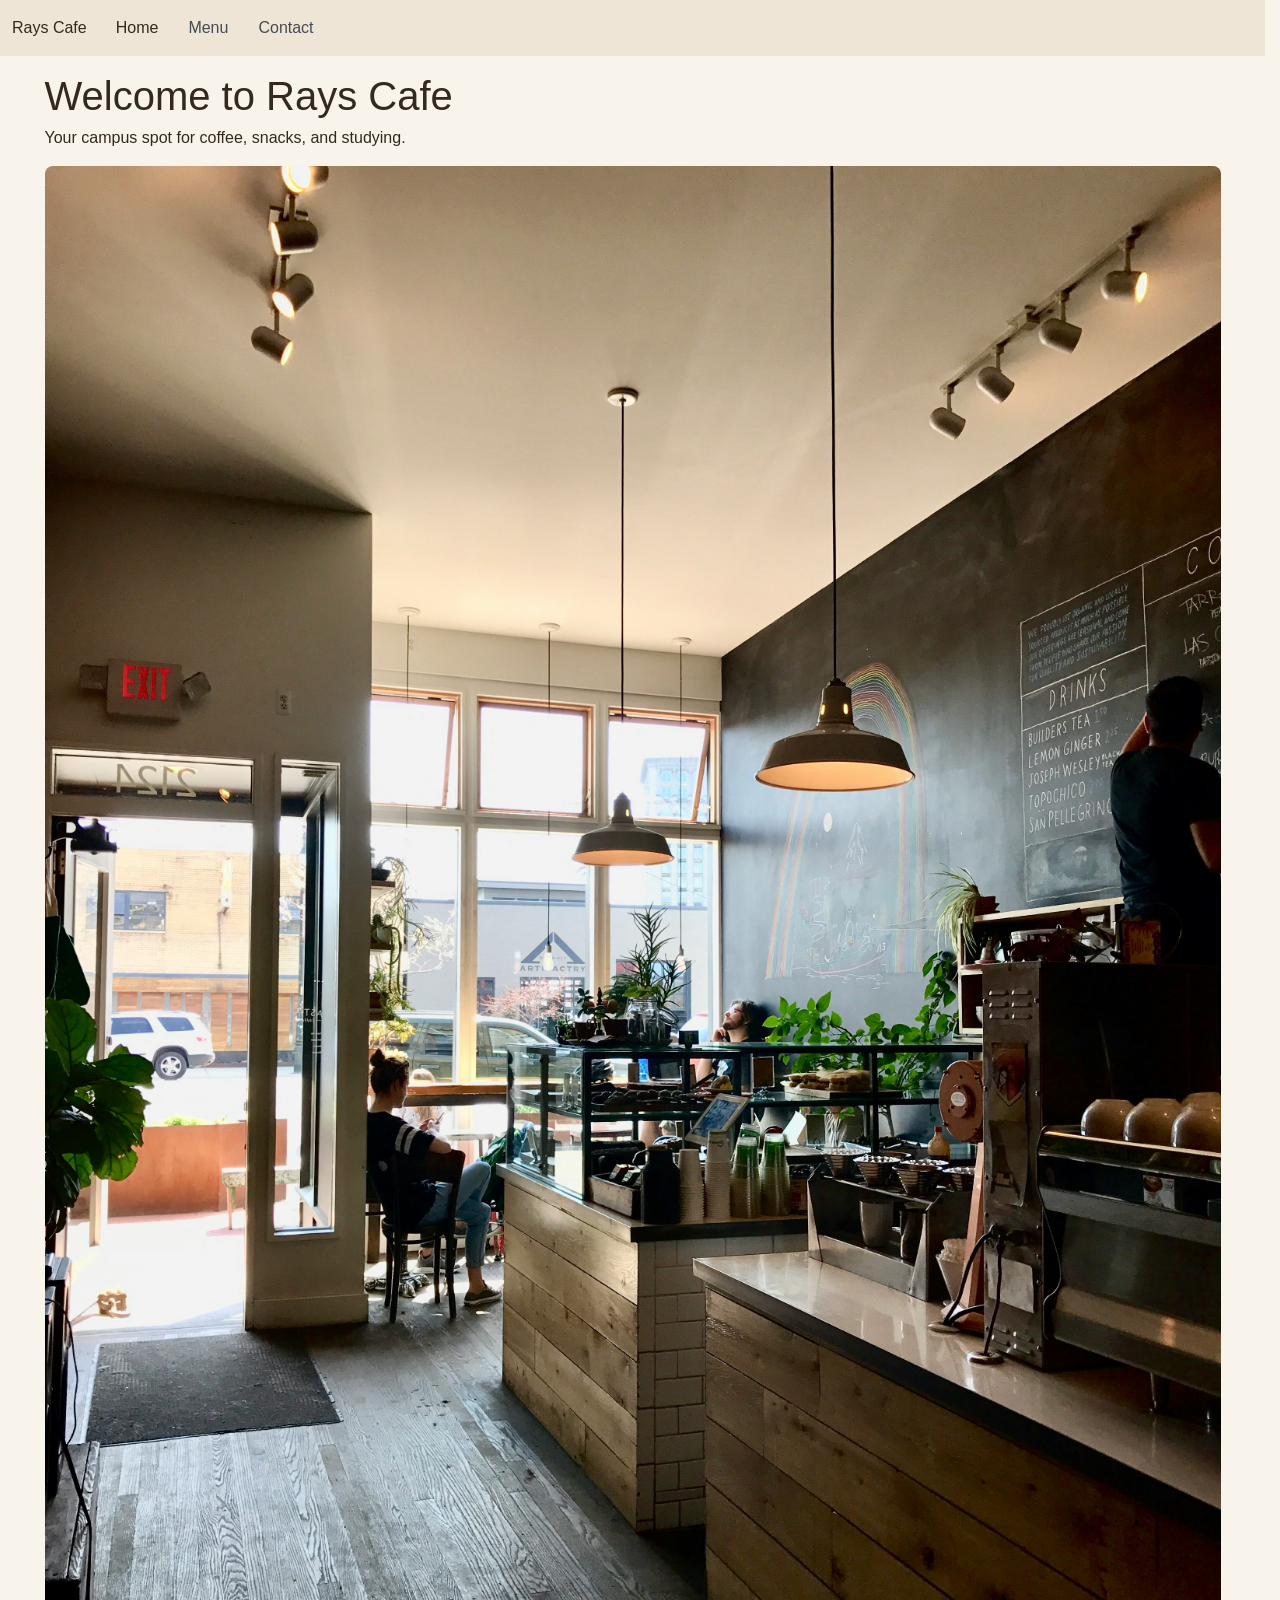
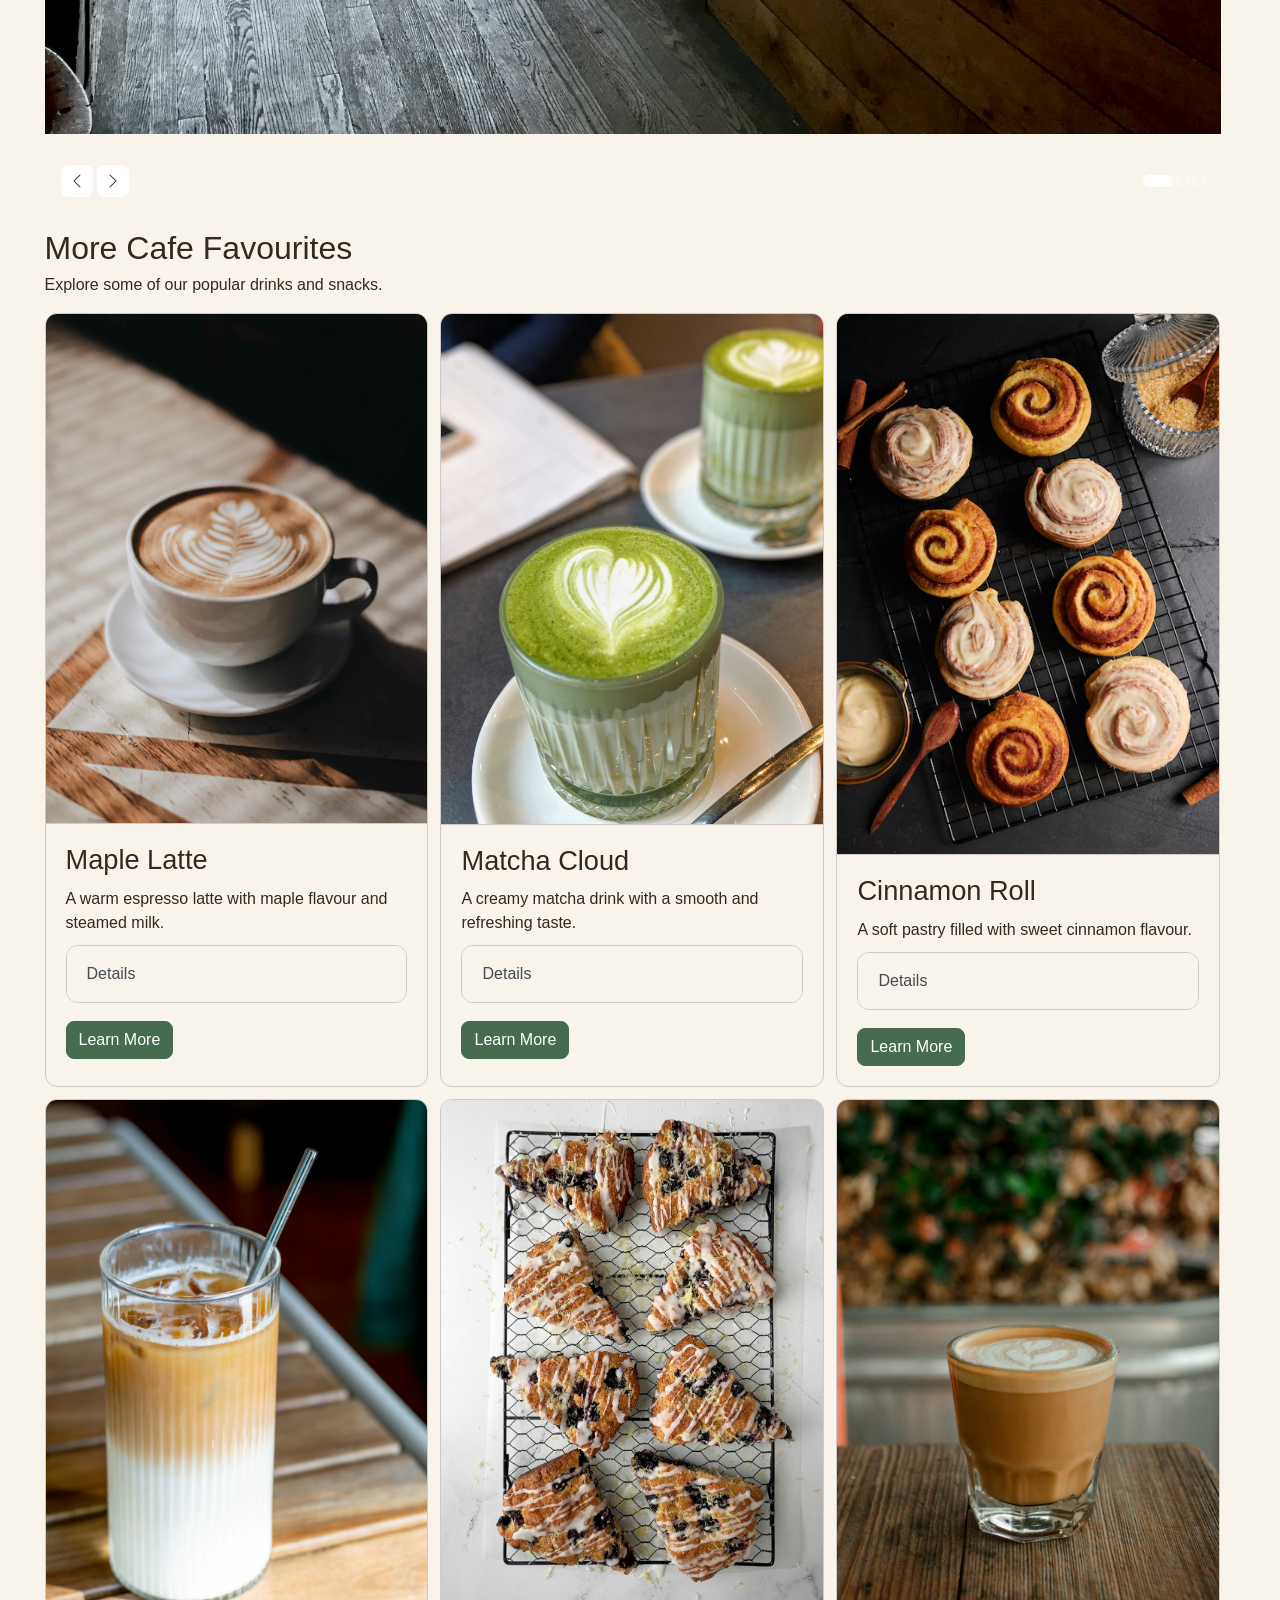
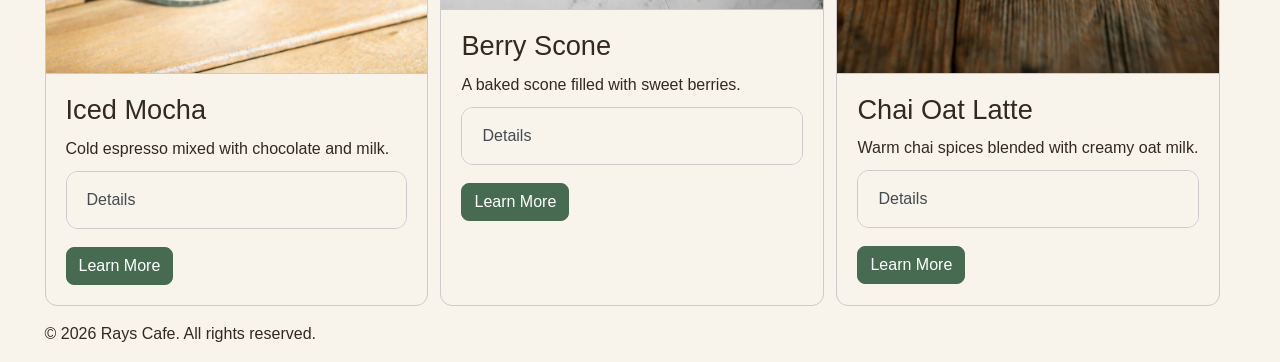
==== index.html @ f1d8e799 "Build Campus Cafe Lab 6 website" ====
<!DOCTYPE html>
<html lang="en">

<head>
    <meta charset="UTF-8">
    <meta name="viewport" content="width=device-width, initial-scale=1.0">
    <title>Home | Rays Cafe</title>

    <link rel="stylesheet" href="css/bootstrap.min.css">
    <link rel="stylesheet" href="css/style.css">
    <script type="module" src="js/bootstrap.bundle.min.js"></script>
</head>

<body>

    <nav class="navbar md:navbar-expand bg-1 fg-2">
        <div class="container-fluid">

            <a class="navbar-brand" href="index.html">Rays Cafe</a>

            <button class="btn-icon navbar-toggler" type="button"
                data-bs-toggle="drawer"
                data-bs-target="#navbarMenu"
                aria-controls="navbarMenu"
                aria-expanded="false"
                aria-label="Toggle navigation">
                <span class="navbar-toggler-icon" aria-hidden="true"></span>
            </button>

            <dialog class="drawer drawer-end" tabindex="-1"
                id="navbarMenu" aria-labelledby="navbarMenuLabel">

                <div class="drawer-header">
                    <h2 class="drawer-title" id="navbarMenuLabel">Rays Cafe</h2>
                    <button type="button" class="btn-close"
                        data-bs-dismiss="drawer" aria-label="Close"></button>
                </div>

                <div class="drawer-body">
                    <ul class="navbar-nav me-auto mb-2 md:mb-0">

                        <li class="nav-item">
                            <a class="nav-link active" aria-current="page"
                                href="index.html">Home</a>
                        </li>

                        <li class="nav-item">
                            <a class="nav-link" href="#menu">Menu</a>
                        </li>

                        <li class="nav-item">
                            <a class="nav-link" href="contact.html">Contact</a>
                        </li>

                    </ul>
                </div>
            </dialog>
        </div>
    </nav>

    <main>

        <div class="container mt-5">
            <h1>Welcome to Rays Cafe</h1>
            <p>Your campus spot for coffee, snacks, and studying.</p>

            <div id="carouselExample" class="carousel carousel-overlay slide">

                <div class="carousel-inner rounded-5">

                    <div class="carousel-item active">
                        <img src="images/interiorcafe.jpg"
                            class="d-block w-100"
                            alt="Cozy cafe interior with wooden counters and large windows">
                    </div>

                    <div class="carousel-item">
                        <img src="images/smoothcoffe.jpg"
                            class="d-block w-100"
                            alt="Hot latte with leaf-shaped milk foam art">
                    </div>

                    <div class="carousel-item">
                        <img src="images/interior2.jpeg"
                            class="d-block w-100"
                            alt="interior2">
                    </div>

                </div>

                <div class="carousel-overlay-controls">
                    <div>
                        <button class="btn-icon btn-sm" type="button"
                            data-bs-target="#carouselExample"
                            data-bs-slide="prev">
                            <span class="carousel-icon-prev" aria-hidden="true"></span>
                            <span class="visually-hidden">Previous</span>
                        </button>

                        <button class="btn-icon btn-sm" type="button"
                            data-bs-target="#carouselExample"
                            data-bs-slide="next">
                            <span class="carousel-icon-next" aria-hidden="true"></span>
                            <span class="visually-hidden">Next</span>
                        </button>
                    </div>

                    <div class="carousel-indicators">
                        <button type="button"
                            data-bs-target="#carouselExample"
                            data-bs-slide-to="0"
                            class="active"
                            aria-current="true"
                            aria-label="Slide 1"></button>

                        <button type="button"
                            data-bs-target="#carouselExample"
                            data-bs-slide-to="1"
                            aria-label="Slide 2"></button>

                        <button type="button"
                            data-bs-target="#carouselExample"
                            data-bs-slide-to="2"
                            aria-label="Slide 3"></button>
                    </div>
                </div>
            </div>
        </div>

        <div class="container mt-5" id="menu">

            <h2>More Cafe Favourites</h2>
            <p>Explore some of our popular drinks and snacks.</p>

            <div class="row g-4">

                <div class="col-12 md:col-6 lg:col-4">
                    <section class="card h-100">

                        <img src="images/smoothcoffe.jpg"
                            class="card-img-top"
                            alt="Hot latte with leaf-shaped milk foam art">

                        <div class="card-body">
                            <h3 class="card-title">Maple Latte</h3>

                            <p class="card-text">
                                A warm espresso latte with maple flavour
                                and steamed milk.
                            </p>

                            <div class="accordion">
                                <details class="accordion-item">
                                    <summary class="accordion-header">
                                        Details
                                    </summary>
                                    <div class="accordion-body">
                                        Made with espresso, steamed milk,
                                        and a touch of maple sweetness.
                                    </div>
                                </details>
                            </div>

                            <button type="button"
                                class="btn-solid theme-primary mt-3"
                                data-bs-toggle="dialog"
                                data-bs-target="#dialog1">
                                Learn More
                            </button>

                            <dialog class="dialog" id="dialog1"
                                aria-labelledby="dialogTitle1">

                                <div class="dialog-header">
                                    <h4 class="dialog-title"
                                        id="dialogTitle1">Maple Latte</h4>

                                    <button type="button" class="btn-close"
                                        data-bs-dismiss="dialog"
                                        aria-label="Close"></button>
                                </div>

                                <div class="dialog-body">
                                    <p>
                                        A smooth coffee with maple flavour,
                                        perfect for a study break.
                                    </p>
                                </div>

                                <div class="dialog-footer">
                                    <button type="button"
                                        class="btn-solid theme-primary"
                                        data-bs-dismiss="dialog">
                                        Close
                                    </button>
                                </div>
                            </dialog>
                        </div>
                    </section>
                </div>

                <div class="col-12 md:col-6 lg:col-4">
                    <section class="card h-100">

                        <img src="images/matcha.jpg"
                            class="card-img-top"
                            alt="Two glasses of green matcha latte with foam art">

                        <div class="card-body">
                            <h3 class="card-title">Matcha Cloud</h3>

                            <p class="card-text">
                                A creamy matcha drink with a smooth
                                and refreshing taste.
                            </p>

                            <div class="accordion">
                                <details class="accordion-item">
                                    <summary class="accordion-header">
                                        Details
                                    </summary>
                                    <div class="accordion-body">
                                        Matcha powder mixed with milk
                                        for a smooth green tea drink.
                                    </div>
                                </details>
                            </div>

                            <button type="button"
                                class="btn-solid theme-primary mt-3"
                                data-bs-toggle="dialog"
                                data-bs-target="#dialog2">
                                Learn More
                            </button>

                            <dialog class="dialog" id="dialog2"
                                aria-labelledby="dialogTitle2">

                                <div class="dialog-header">
                                    <h4 class="dialog-title"
                                        id="dialogTitle2">Matcha Cloud</h4>

                                    <button type="button" class="btn-close"
                                        data-bs-dismiss="dialog"
                                        aria-label="Close"></button>
                                </div>

                                <div class="dialog-body">
                                    <p>
                                        A refreshing green tea drink for
                                        students who enjoy matcha.
                                    </p>
                                </div>

                                <div class="dialog-footer">
                                    <button type="button"
                                        class="btn-solid theme-primary"
                                        data-bs-dismiss="dialog">
                                        Close
                                    </button>
                                </div>
                            </dialog>
                        </div>
                    </section>
                </div>

                <div class="col-12 md:col-6 lg:col-4">
                    <section class="card h-100">

                        <img src="images/cinnamon.jpg"
                            class="card-img-top"
                            alt="Glazed cinnamon roll on a dark plate">

                        <div class="card-body">
                            <h3 class="card-title">Cinnamon Roll</h3>

                            <p class="card-text">
                                A soft pastry filled with sweet
                                cinnamon flavour.
                            </p>

                            <div class="accordion">
                                <details class="accordion-item">
                                    <summary class="accordion-header">
                                        Details
                                    </summary>
                                    <div class="accordion-body">
                                        A freshly baked cinnamon roll
                                        that goes well with coffee.
                                    </div>
                                </details>
                            </div>

                            <button type="button"
                                class="btn-solid theme-primary mt-3"
                                data-bs-toggle="dialog"
                                data-bs-target="#dialog3">
                                Learn More
                            </button>

                            <dialog class="dialog" id="dialog3"
                                aria-labelledby="dialogTitle3">

                                <div class="dialog-header">
                                    <h4 class="dialog-title"
                                        id="dialogTitle3">Cinnamon Roll</h4>

                                    <button type="button" class="btn-close"
                                        data-bs-dismiss="dialog"
                                        aria-label="Close"></button>
                                </div>

                                <div class="dialog-body">
                                    <p>
                                        A sweet bakery treat with soft
                                        dough and cinnamon sugar.
                                    </p>
                                </div>

                                <div class="dialog-footer">
                                    <button type="button"
                                        class="btn-solid theme-primary"
                                        data-bs-dismiss="dialog">
                                        Close
                                    </button>
                                </div>
                            </dialog>
                        </div>
                    </section>
                </div>

                <div class="col-12 md:col-6 lg:col-4">
                    <section class="card h-100">

                        <img src="images/coffecold.jpg"
                            class="card-img-top"
                            alt="Iced coffee with milk in a tall glass">

                        <div class="card-body">
                            <h3 class="card-title">Iced Mocha</h3>

                            <p class="card-text">
                                Cold espresso mixed with chocolate
                                and milk.
                            </p>

                            <div class="accordion">
                                <details class="accordion-item">
                                    <summary class="accordion-header">
                                        Details
                                    </summary>
                                    <div class="accordion-body">
                                        A chilled coffee drink made with
                                        espresso, chocolate, and ice.
                                    </div>
                                </details>
                            </div>

                            <button type="button"
                                class="btn-solid theme-primary mt-3"
                                data-bs-toggle="dialog"
                                data-bs-target="#dialog4">
                                Learn More
                            </button>

                            <dialog class="dialog" id="dialog4"
                                aria-labelledby="dialogTitle4">

                                <div class="dialog-header">
                                    <h4 class="dialog-title"
                                        id="dialogTitle4">Iced Mocha</h4>

                                    <button type="button" class="btn-close"
                                        data-bs-dismiss="dialog"
                                        aria-label="Close"></button>
                                </div>

                                <div class="dialog-body">
                                    <p>
                                        A cold chocolate coffee drink
                                        for an afternoon break.
                                    </p>
                                </div>

                                <div class="dialog-footer">
                                    <button type="button"
                                        class="btn-solid theme-primary"
                                        data-bs-dismiss="dialog">
                                        Close
                                    </button>
                                </div>
                            </dialog>
                        </div>
                    </section>
                </div>

                <div class="col-12 md:col-6 lg:col-4">
                    <section class="card h-100">

                        <img src="images/scone.jpg"
                            class="card-img-top"
                            alt="Berry scones with icing on a cooling rack">

                        <div class="card-body">
                            <h3 class="card-title">Berry Scone</h3>

                            <p class="card-text">
                                A baked scone filled with sweet berries.
                            </p>

                            <div class="accordion">
                                <details class="accordion-item">
                                    <summary class="accordion-header">
                                        Details
                                    </summary>
                                    <div class="accordion-body">
                                        A soft pastry baked with mixed
                                        berries and a golden top.
                                    </div>
                                </details>
                            </div>

                            <button type="button"
                                class="btn-solid theme-primary mt-3"
                                data-bs-toggle="dialog"
                                data-bs-target="#dialog5">
                                Learn More
                            </button>

                            <dialog class="dialog" id="dialog5"
                                aria-labelledby="dialogTitle5">

                                <div class="dialog-header">
                                    <h4 class="dialog-title"
                                        id="dialogTitle5">Berry Scone</h4>

                                    <button type="button" class="btn-close"
                                        data-bs-dismiss="dialog"
                                        aria-label="Close"></button>
                                </div>

                                <div class="dialog-body">
                                    <p>
                                        A delicious berry pastry that
                                        pairs well with hot drinks.
                                    </p>
                                </div>

                                <div class="dialog-footer">
                                    <button type="button"
                                        class="btn-solid theme-primary"
                                        data-bs-dismiss="dialog">
                                        Close
                                    </button>
                                </div>
                            </dialog>
                        </div>
                    </section>
                </div>

                <div class="col-12 md:col-6 lg:col-4">
                    <section class="card h-100">

                        <img src="images/chai.jpg"
                            class="card-img-top"
                            alt="Small glass of hot latte with milk foam art">

                        <div class="card-body">
                            <h3 class="card-title">Chai Oat Latte</h3>

                            <p class="card-text">
                                Warm chai spices blended with
                                creamy oat milk.
                            </p>

                            <div class="accordion">
                                <details class="accordion-item">
                                    <summary class="accordion-header">
                                        Details
                                    </summary>
                                    <div class="accordion-body">
                                        A comforting hot drink made with
                                        chai spices and oat milk.
                                    </div>
                                </details>
                            </div>

                            <button type="button"
                                class="btn-solid theme-primary mt-3"
                                data-bs-toggle="dialog"
                                data-bs-target="#dialog6">
                                Learn More
                            </button>

                            <dialog class="dialog" id="dialog6"
                                aria-labelledby="dialogTitle6">

                                <div class="dialog-header">
                                    <h4 class="dialog-title"
                                        id="dialogTitle6">Chai Oat Latte</h4>

                                    <button type="button" class="btn-close"
                                        data-bs-dismiss="dialog"
                                        aria-label="Close"></button>
                                </div>

                                <div class="dialog-body">
                                    <p>
                                        A warm spiced drink that is
                                        great for cold campus mornings.
                                    </p>
                                </div>

                                <div class="dialog-footer">
                                    <button type="button"
                                        class="btn-solid theme-primary"
                                        data-bs-dismiss="dialog">
                                        Close
                                    </button>
                                </div>
                            </dialog>
                        </div>
                    </section>
                </div>

            </div>
        </div>
    </main>

    <footer class="container mt-5">
        <p>&copy; 2026 Rays Cafe. All rights reserved.</p>
    </footer>

</body>
</html>
---- css/style.css ----
:root {
    color-scheme: light;

    --bs-bg-body: #f8f3eb;
    --bs-bg-1: #efe5d7;
    --bs-bg-2: #ffffff;

    --bs-fg-body: #33291f;

    --bs-primary-base: #476b50;
    --bs-primary-bg: #476b50;
    --bs-primary-fg: #476b50;
    --bs-primary-contrast: #ffffff;
}

.btn-solid.theme-primary {
    --bs-btn-bg: #476b50;
    --bs-btn-color: #ffffff;
    --bs-btn-border-color: #476b50;
}
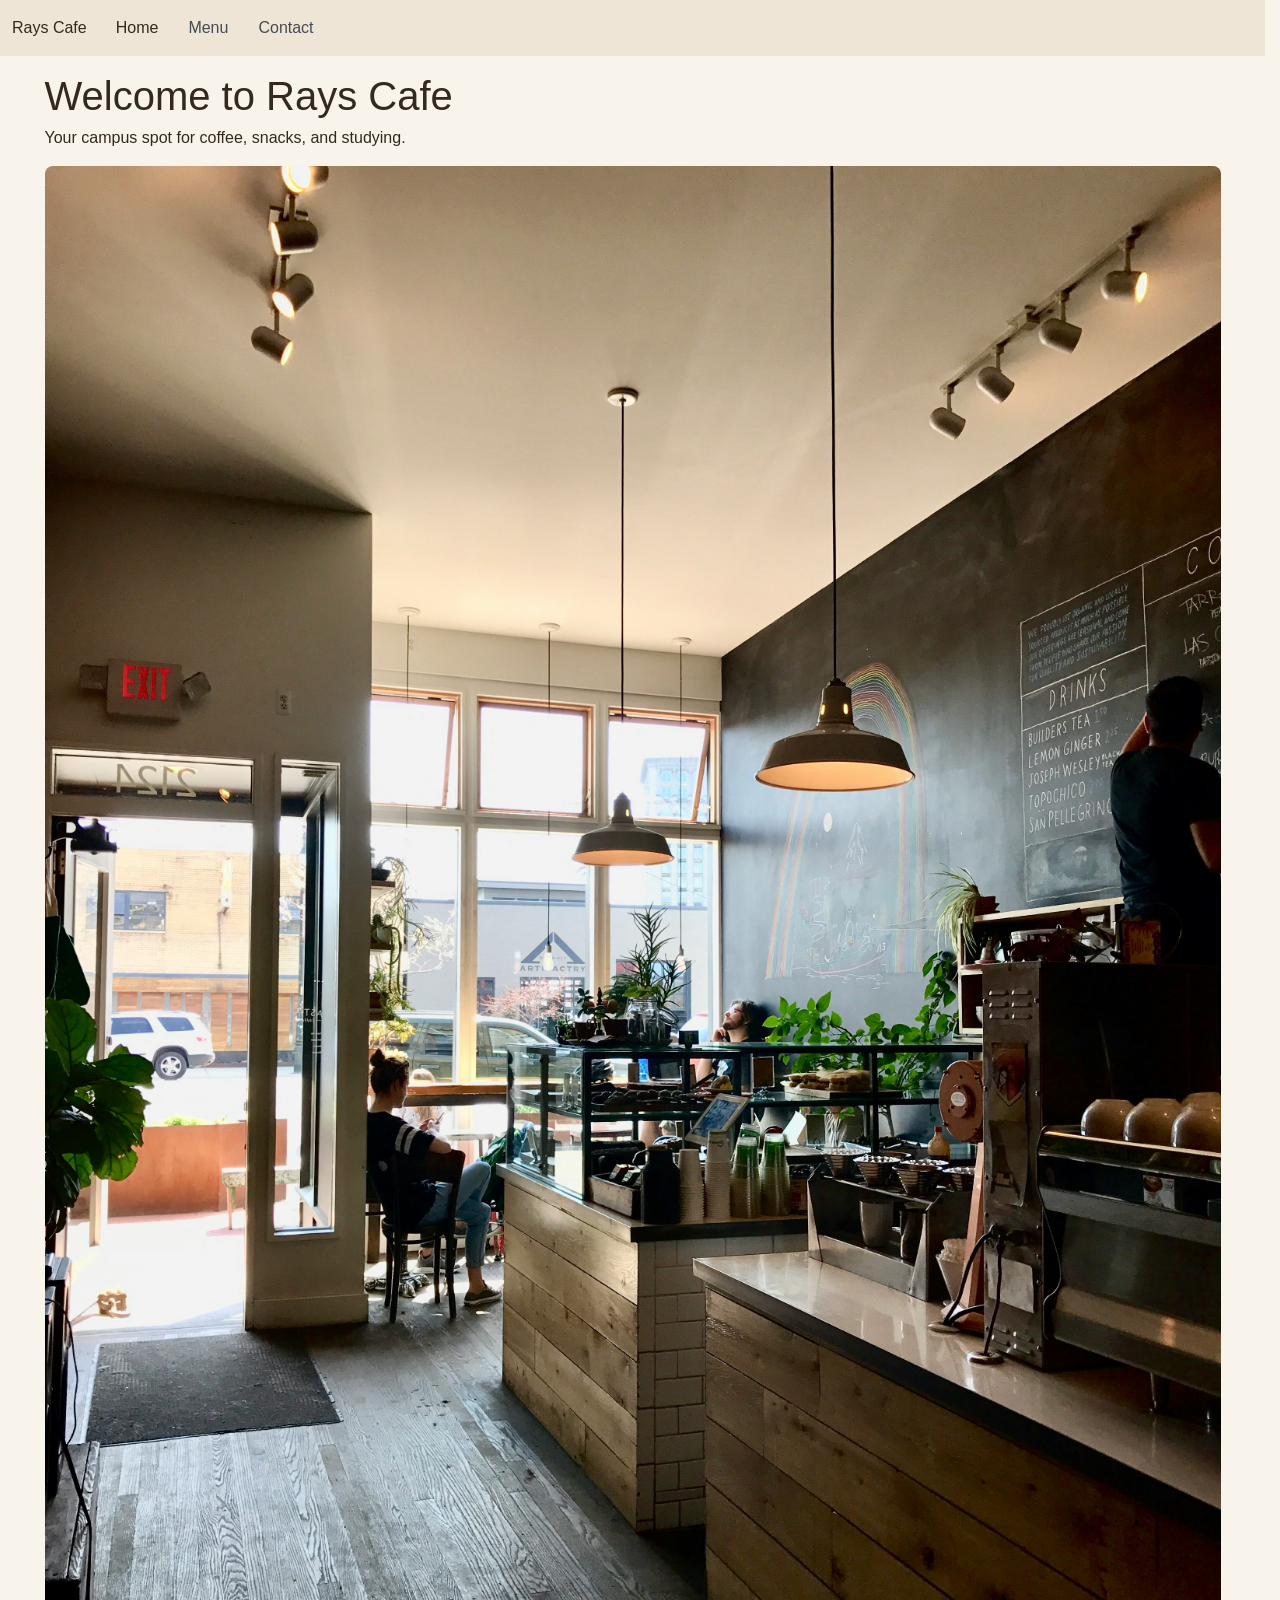
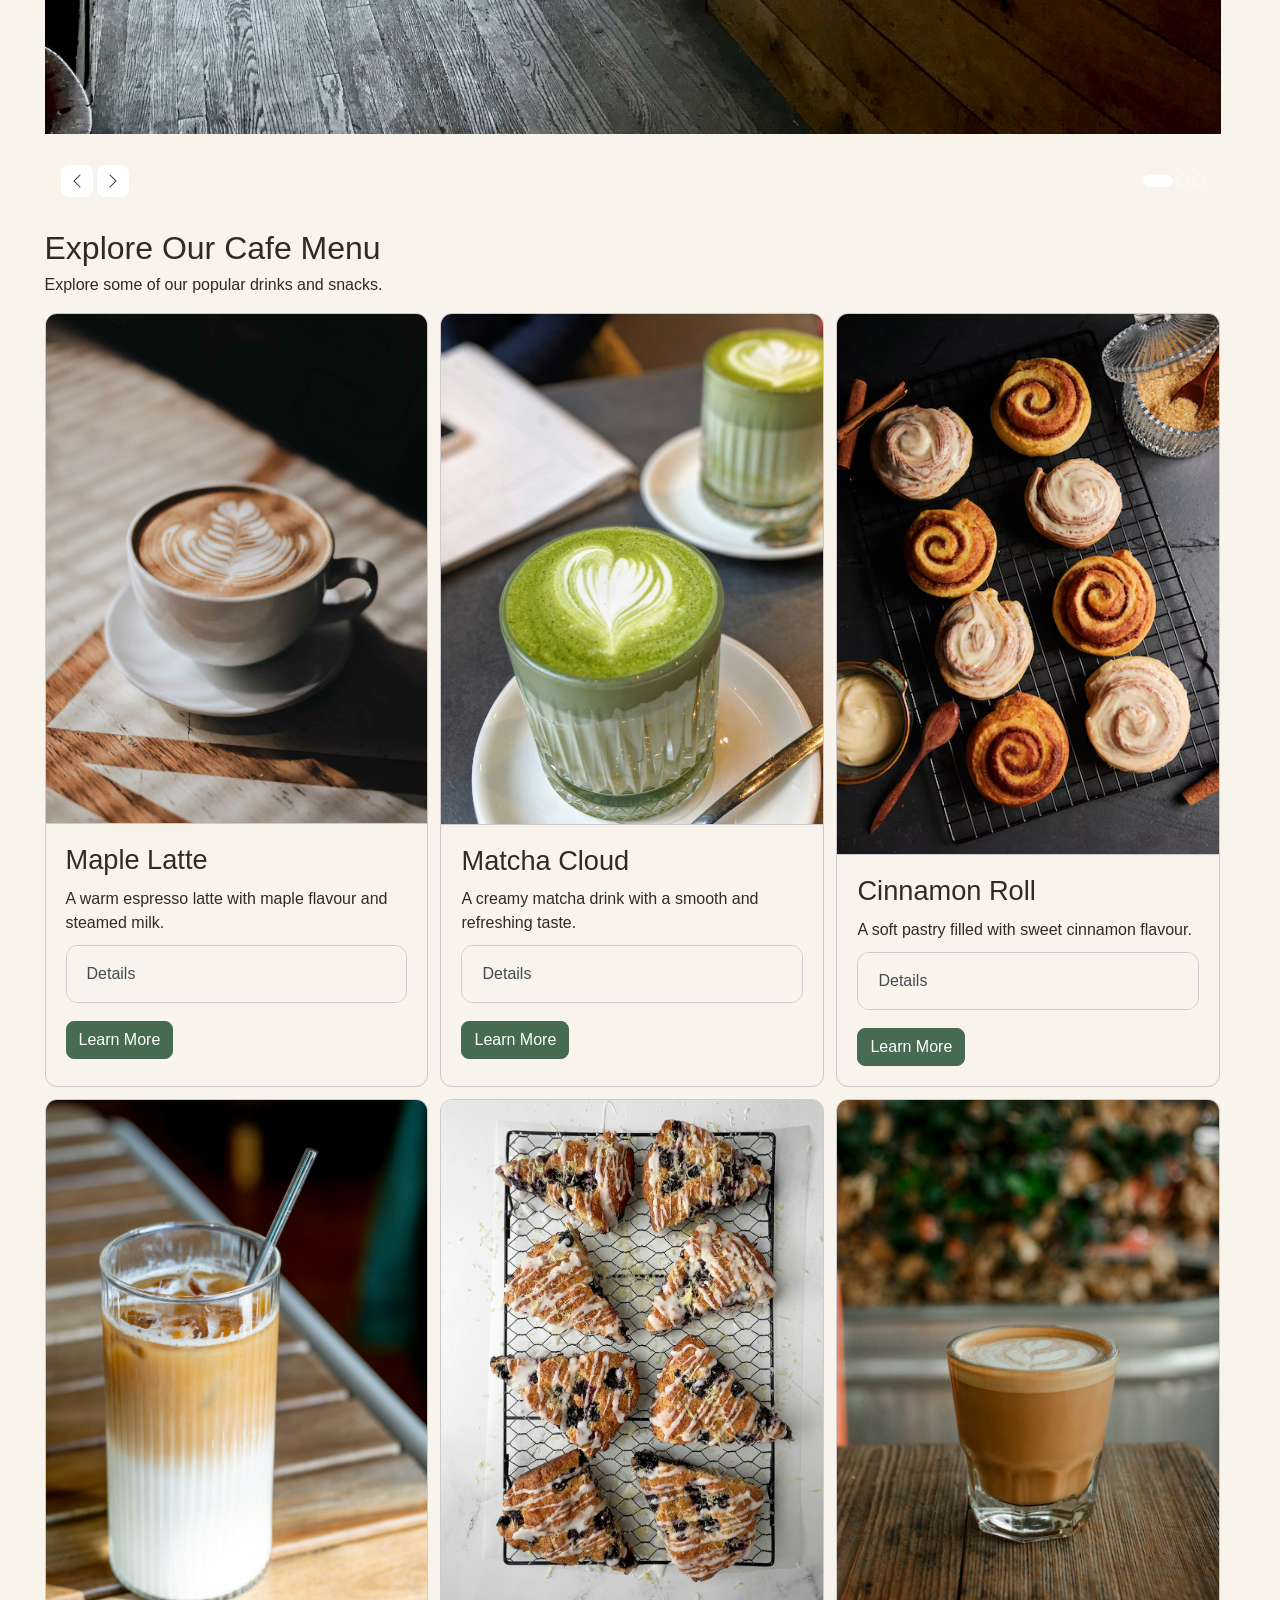
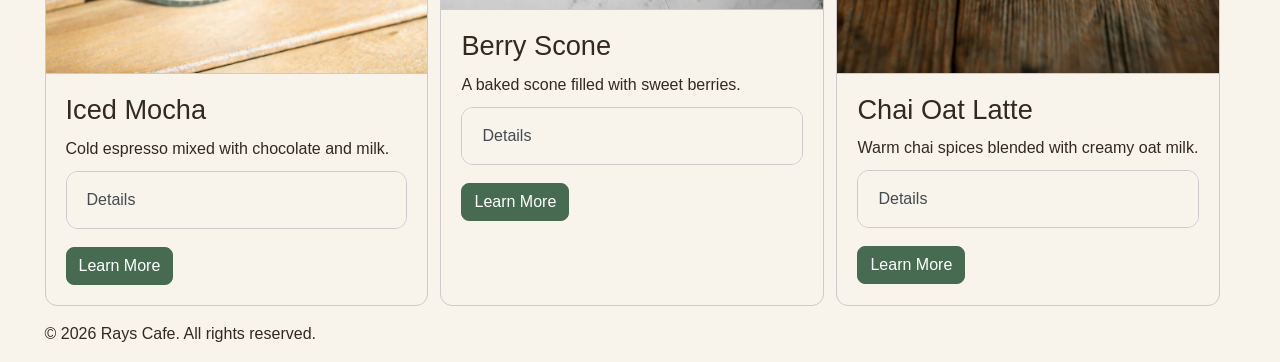
==== commit b6e0658c: "Improve cafe menu heading" ====
--- a/index.html
+++ b/index.html
@@ -130,7 +130,7 @@
 
         <div class="container mt-5" id="menu">
 
-            <h2>More Cafe Favourites</h2>
+            <h2>Explore Our Cafe Menu</h2>
             <p>Explore some of our popular drinks and snacks.</p>
 
             <div class="row g-4">
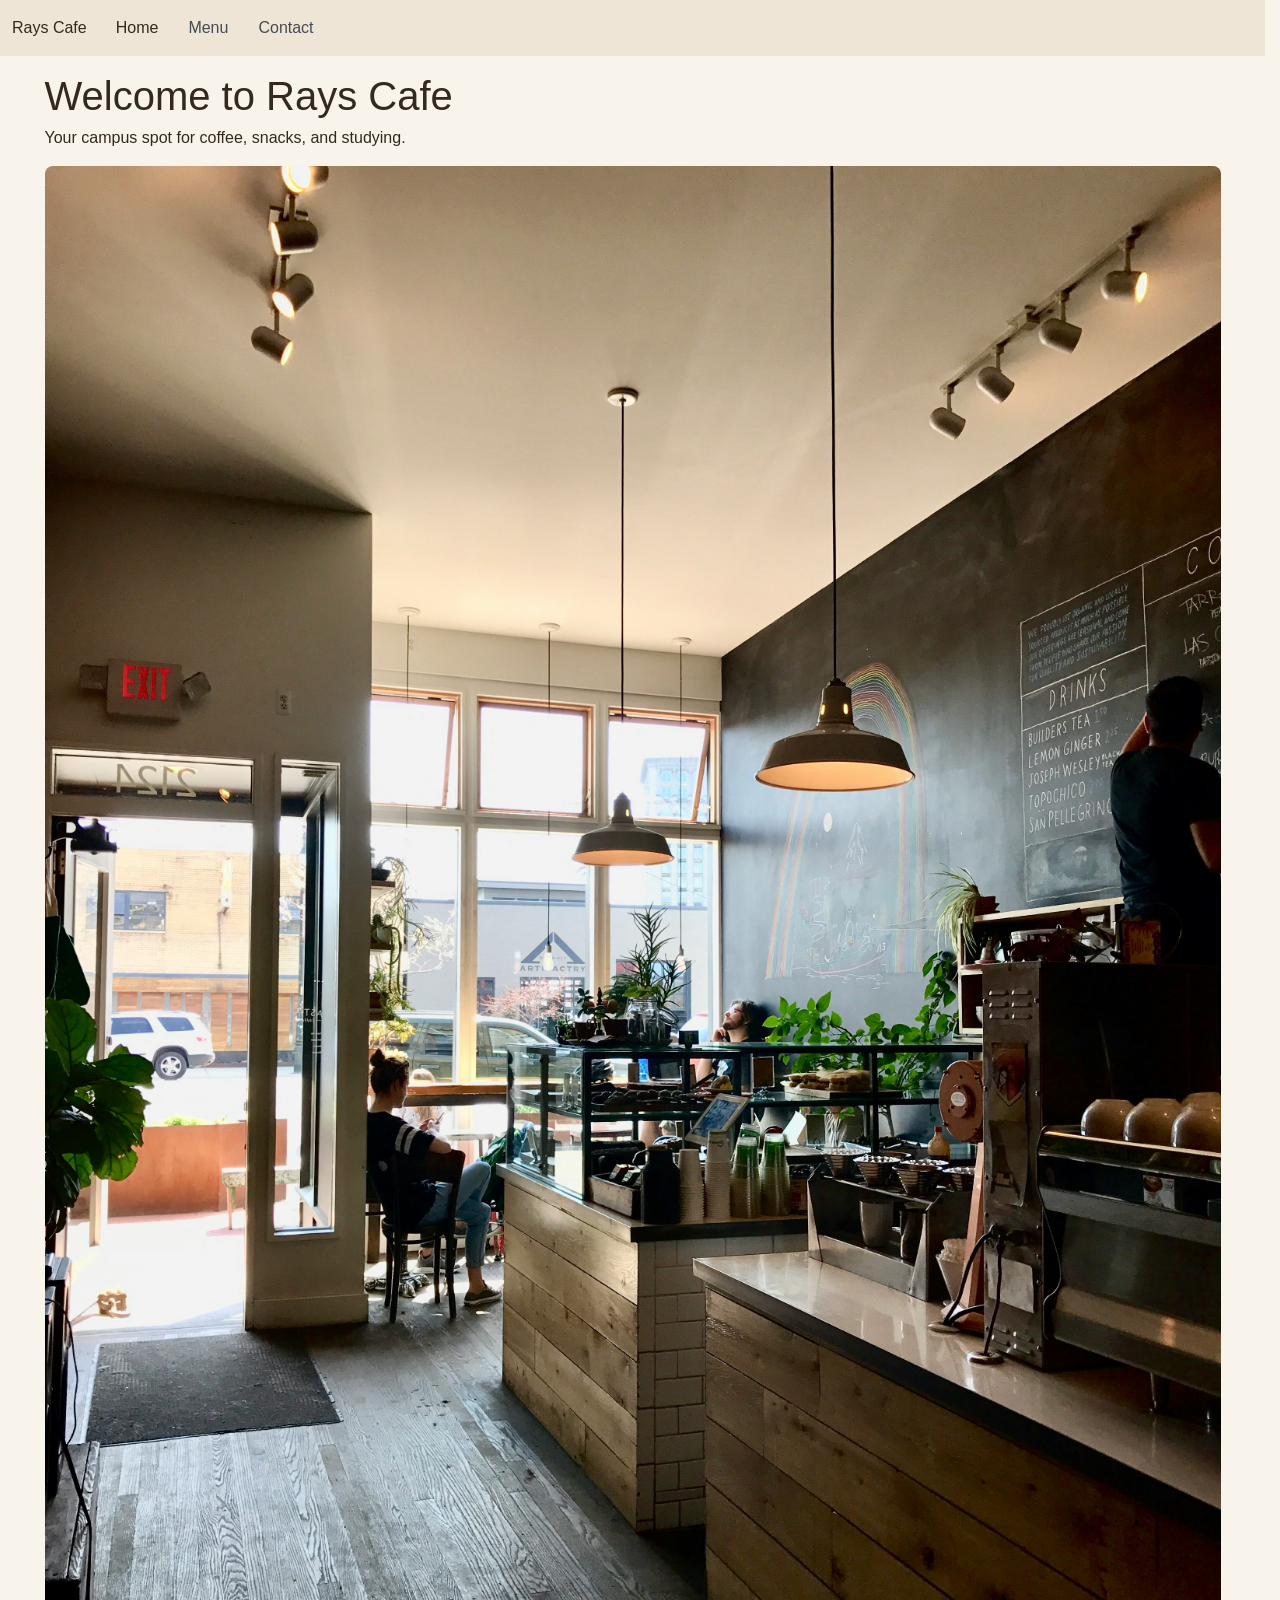
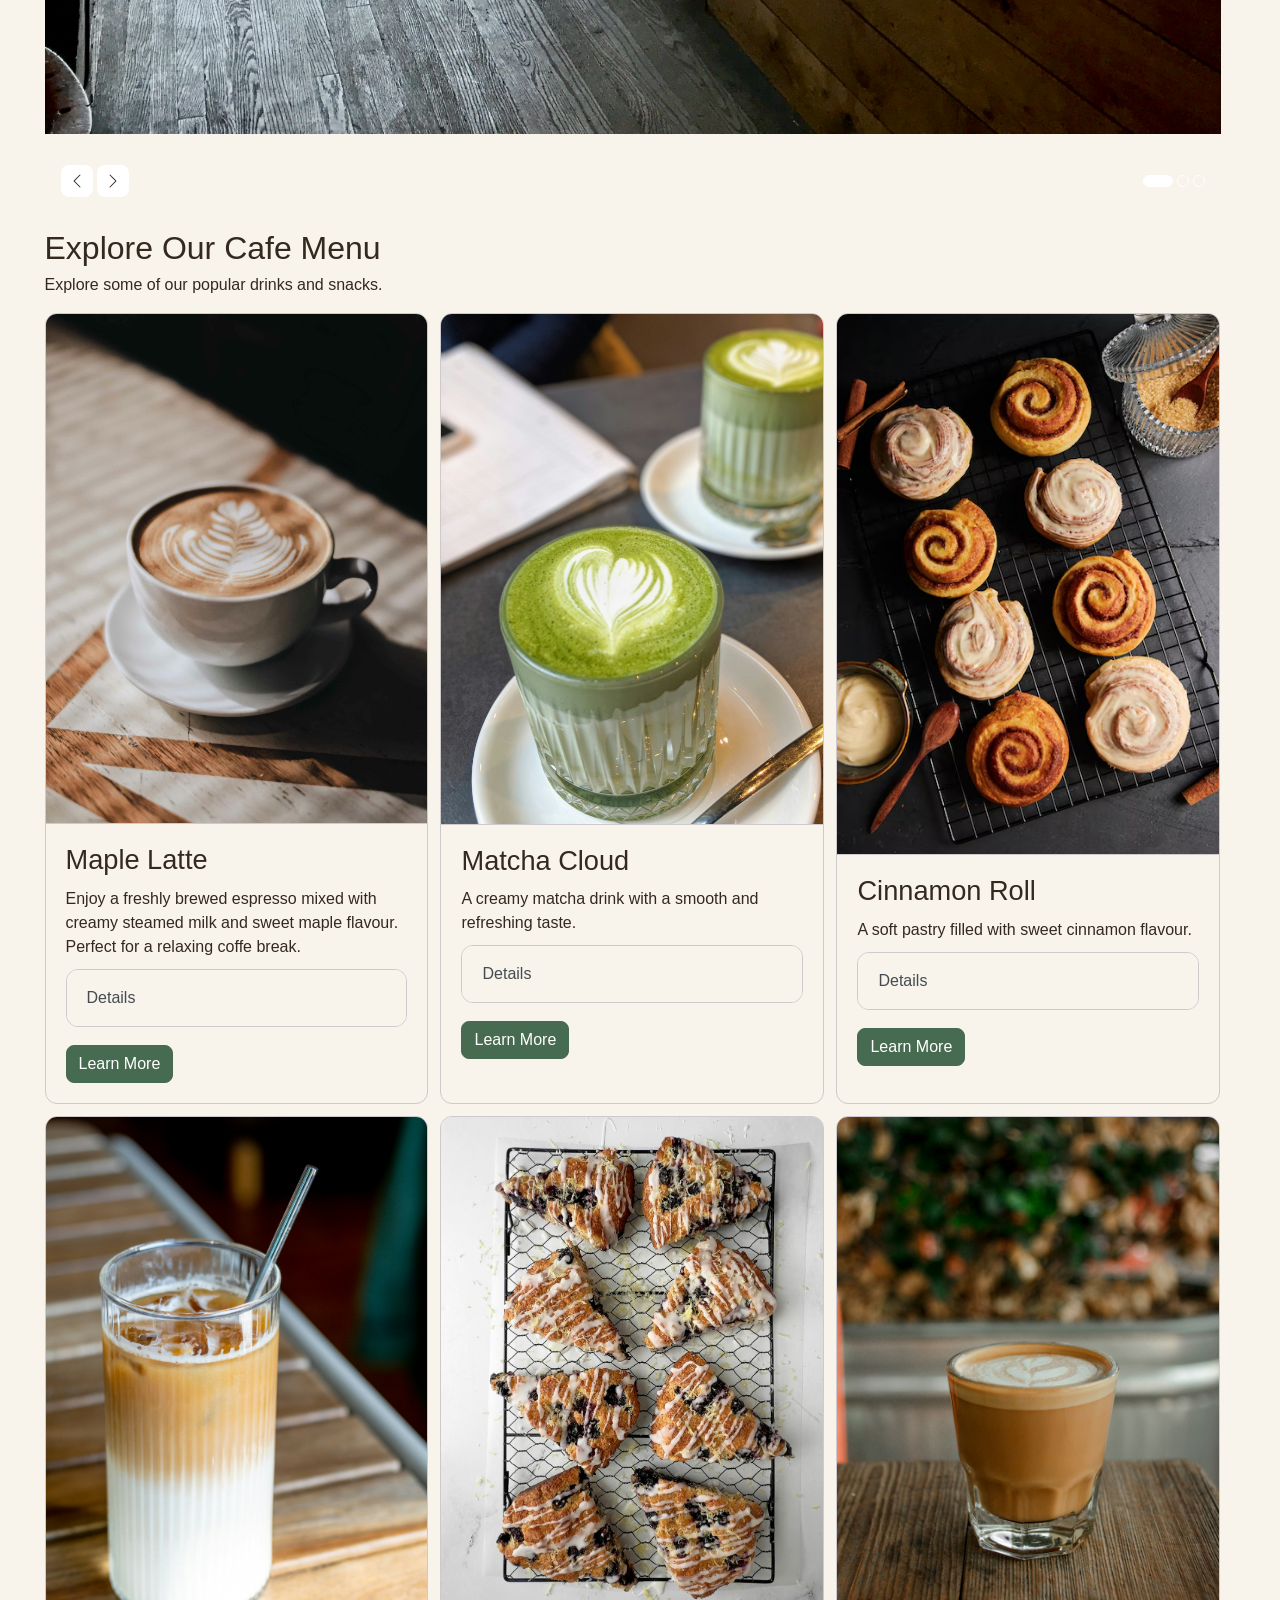
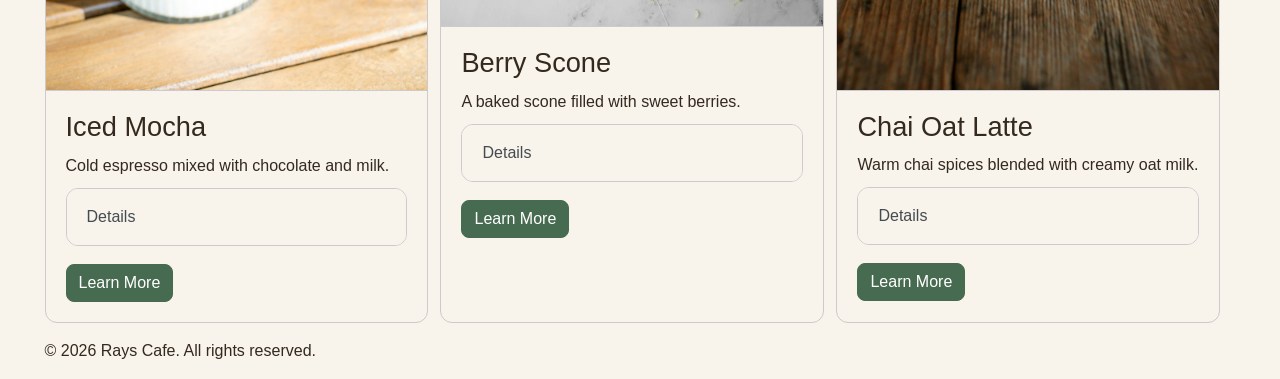
==== commit c8772ac3: "Improve Maple Latte description" ====
--- a/index.html
+++ b/index.html
@@ -146,8 +146,7 @@
                             <h3 class="card-title">Maple Latte</h3>
 
                             <p class="card-text">
-                                A warm espresso latte with maple flavour
-                                and steamed milk.
+                                Enjoy a freshly brewed espresso mixed with creamy steamed milk and sweet maple flavour. Perfect for a relaxing coffe break.
                             </p>
 
                             <div class="accordion">
